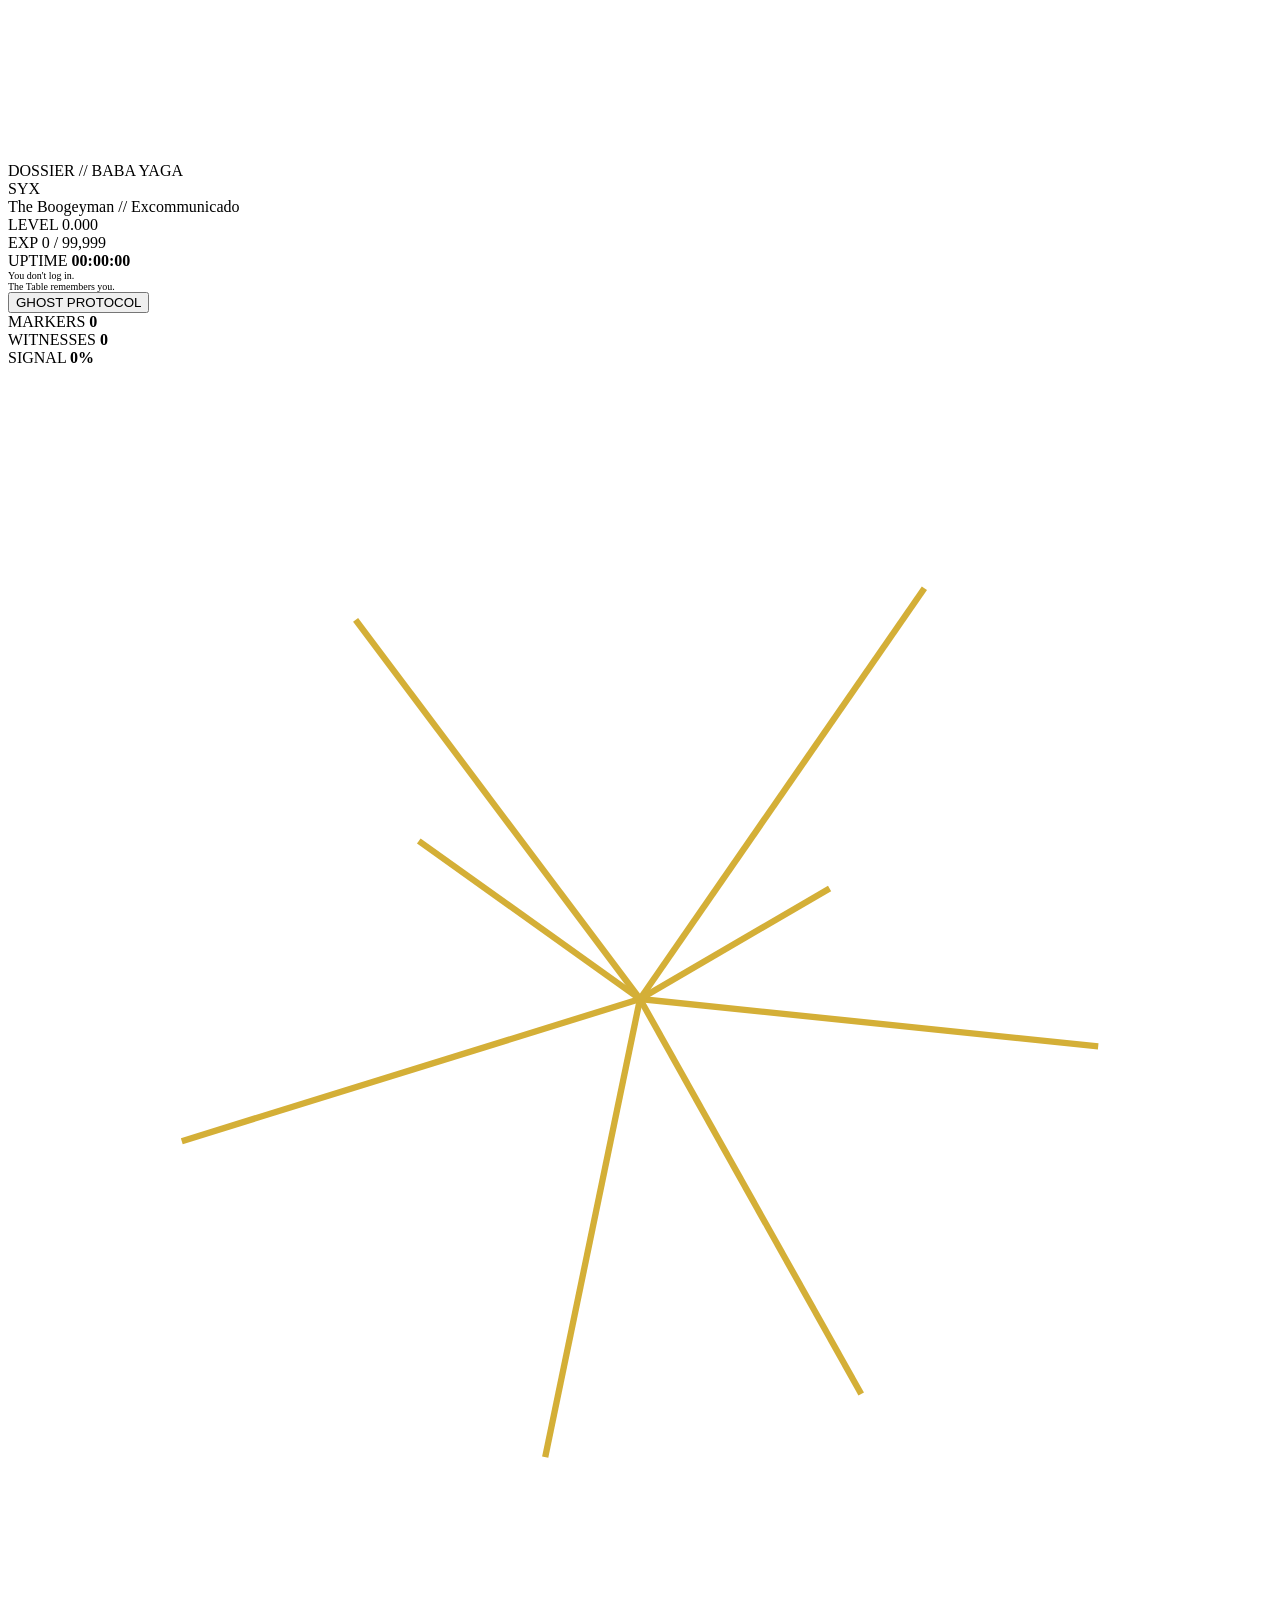
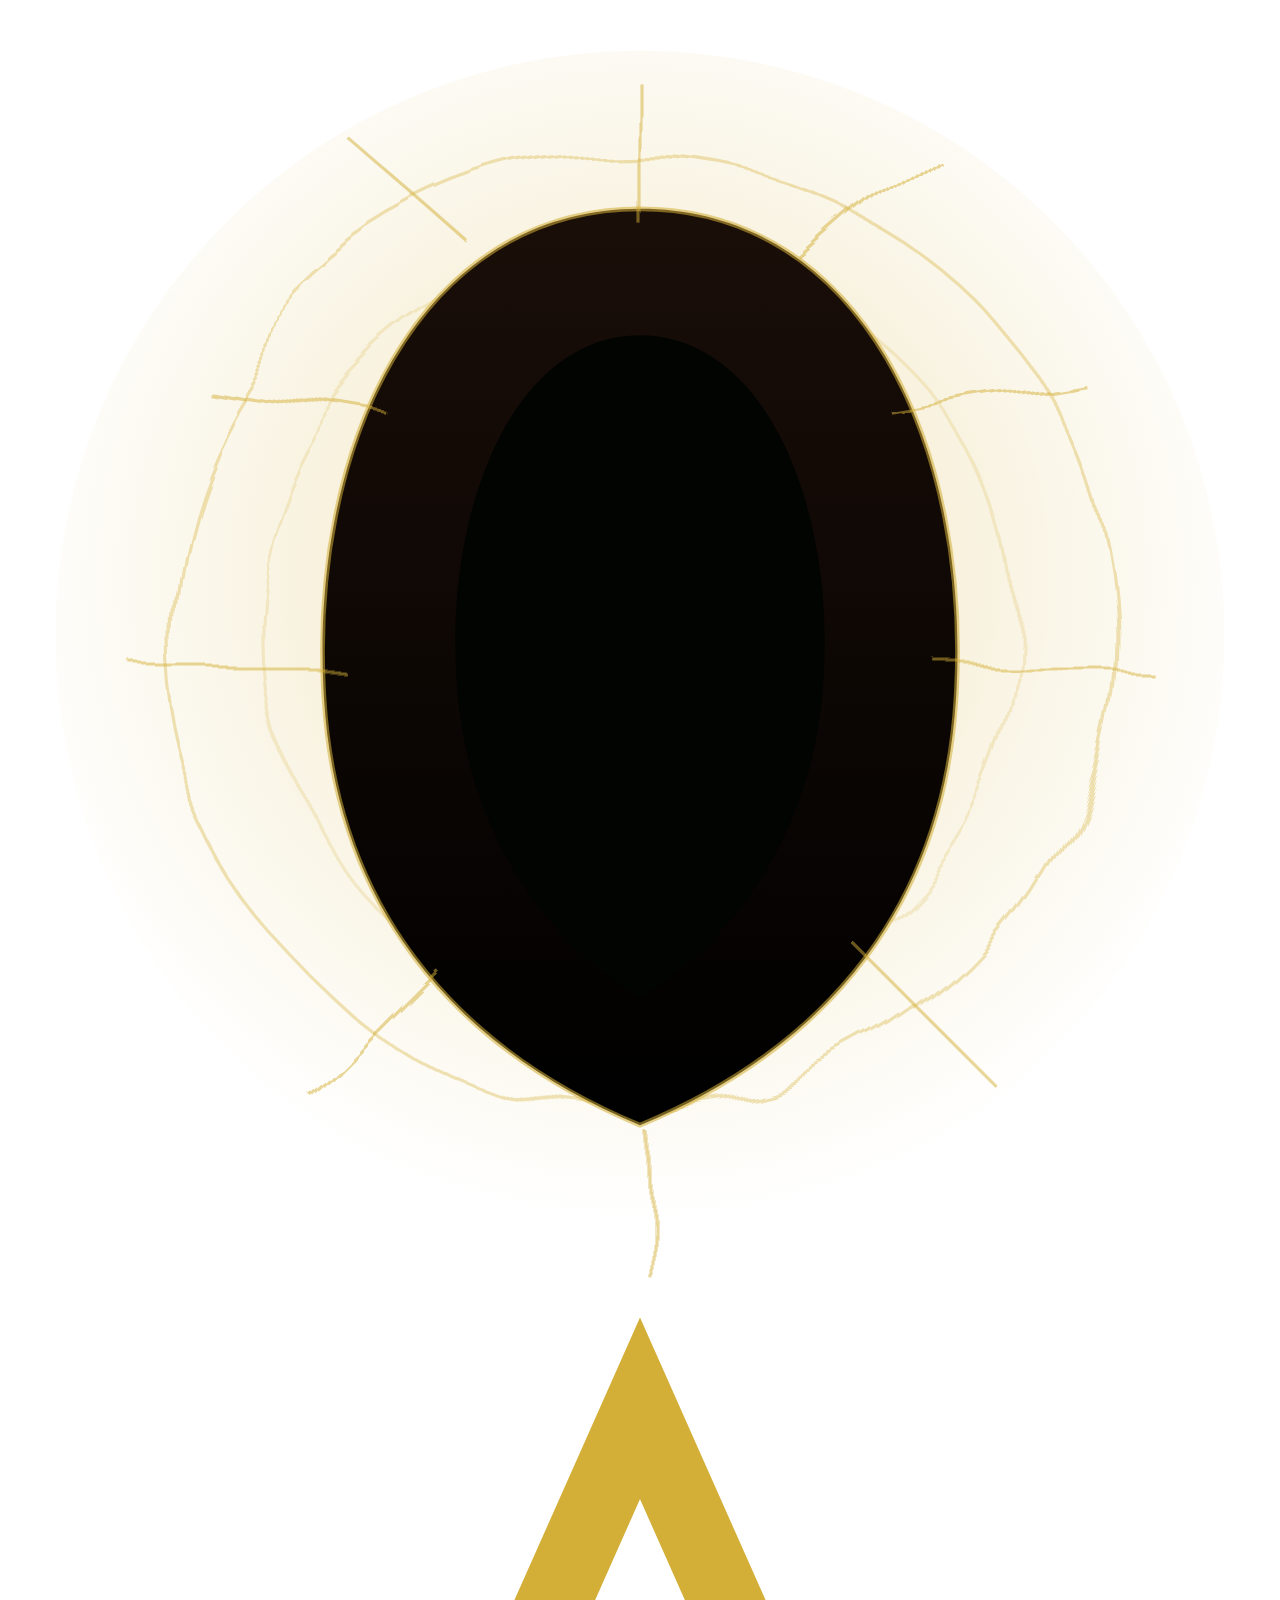
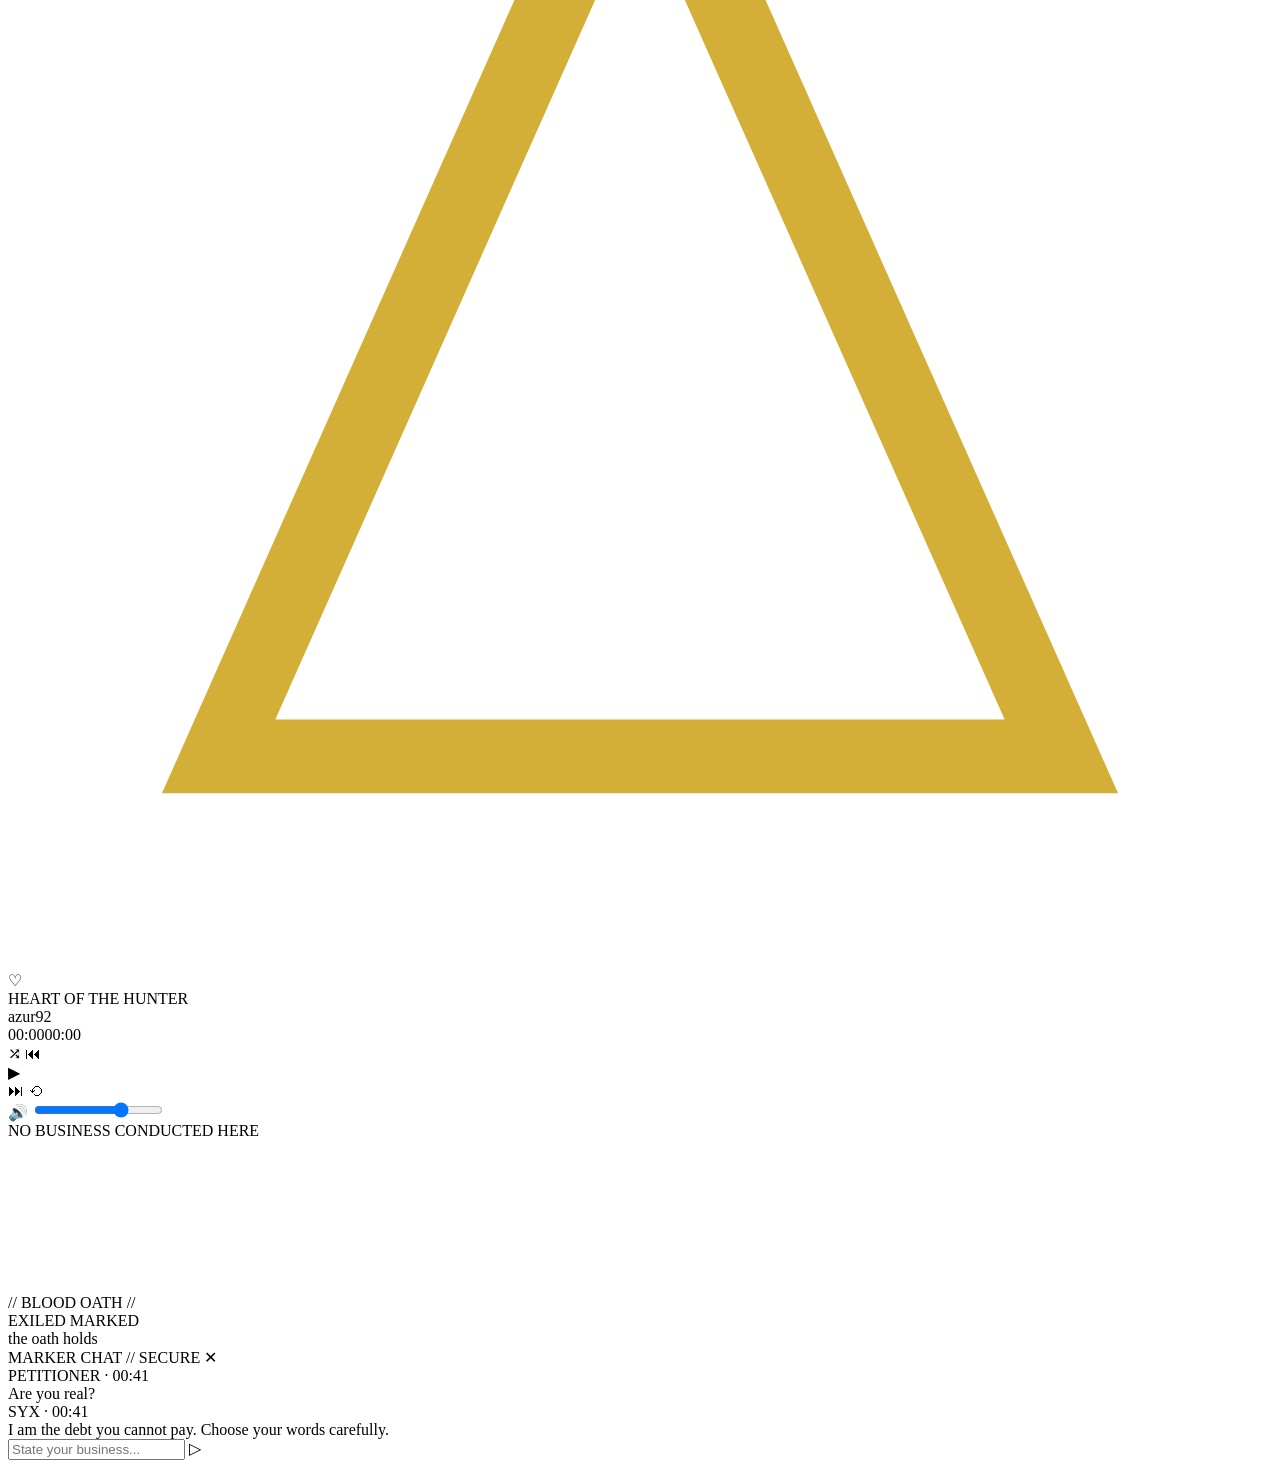
==== main.html @ 7120e0c6 "Add files via upload" ====
<!DOCTYPE html>
<html lang="en">
<head>
<meta charset="UTF-8">
<meta name="viewport" content="width=device-width, initial-scale=1.0">
<title>SYX // House of Baba Yaga</title>
<link href="https://fonts.googleapis.com/css2?family=Cinzel+Decorative:wght@400;700;900&family=Cinzel:wght@400;500;600;700&family=EB+Garamond:ital,wght@0,400;0,500;0,600;1,400&family=Share+Tech+Mono&display=swap" rel="stylesheet">
<link rel="stylesheet" href="css/style.css">
<link rel="stylesheet" href="css/animations.css">
</head>
<body>

<canvas id="bg-canvas"></canvas>
<canvas id="coin-canvas"></canvas>
<div class="vignette"></div>

<div class="stage">

  <div class="header-row stagger-in">
    <div class="stat-block left">
      <div class="eyebrow">DOSSIER // BABA YAGA</div>
      <div class="callsign">SYX</div>
      <div class="role">The Boogeyman // Excommunicado</div>
      <div class="level-label" id="levelLabel">LEVEL 0.000</div>
      <div class="level-bar"><div class="level-fill" id="levelFill" style="--fill:0%"></div></div>
      <div class="exp-label" id="expLabel">EXP 0 / 99,999</div>
    </div>

    <div style="width:1px;"></div>

    <div class="stat-block right">
      <div class="right-line">UPTIME <b id="uptimeVal">00:00:00</b></div>
      <div class="right-line flavor-line" style="color:var(--text-dim); font-size:10px;">You don't log in.<br>The Table remembers you.</div>
      <button class="ghost-btn" id="ghostProtocolBtn">GHOST PROTOCOL</button>
      <div class="stats-row">
        <div class="right-line">MARKERS <b id="uploadsVal">0</b></div>
        <div class="right-line">WITNESSES <b id="followersVal">0</b></div>
        <div class="right-line">SIGNAL <b id="signalVal">0%</b></div>
      </div>
    </div>
  </div>

  <div id="boom-flash"></div>
  <div id="glitch-overlay"></div>
  <div id="static-overlay"></div>
  <svg id="crack-overlay" class="crack-overlay" viewBox="0 0 400 400" preserveAspectRatio="xMidYMid slice">
    <g stroke="#D4AF37" stroke-width="2" fill="none">
      <path class="crack-path" d="M200,200 L110,80"/>
      <path class="crack-path" d="M200,200 L290,70"/>
      <path class="crack-path" d="M200,200 L345,215"/>
      <path class="crack-path" d="M200,200 L55,245"/>
      <path class="crack-path" d="M200,200 L170,345"/>
      <path class="crack-path" d="M200,200 L270,325"/>
      <path class="crack-path" d="M200,200 L130,150"/>
      <path class="crack-path" d="M200,200 L260,165"/>
    </g>
  </svg>
  <div id="ghost-quote" class="ghost-quote"></div>

  <div class="sigil-wrap">
    <div class="apex-mark"></div>
    <svg viewBox="0 0 400 400">
      <defs>
        <radialGradient id="glow" cx="50%" cy="45%" r="55%">
          <stop offset="0%" stop-color="#D4AF37" stop-opacity="0.55"/>
          <stop offset="45%" stop-color="#D4AF37" stop-opacity="0.18"/>
          <stop offset="100%" stop-color="#D4AF37" stop-opacity="0"/>
        </radialGradient>
        <linearGradient id="hoodfade" x1="0" y1="0" x2="0" y2="1">
          <stop offset="0%" stop-color="#1a0e08"/>
          <stop offset="100%" stop-color="#000000"/>
        </linearGradient>
        <filter id="spiky">
          <feTurbulence type="fractalNoise" baseFrequency="0.012" numOctaves="3" seed="7" result="turb"/>
          <feDisplacementMap in="SourceGraphic" in2="turb" scale="26"/>
        </filter>
      </defs>
      <circle cx="200" cy="190" r="185" fill="url(#glow)"/>
      <circle cx="200" cy="190" r="150" fill="none" stroke="#D4AF37" stroke-opacity="0.35" filter="url(#spiky)"/>
      <circle cx="200" cy="190" r="120" fill="none" stroke="#D4AF37" stroke-opacity="0.2" filter="url(#spiky)"/>
      <path d="M200 55 C130 55 95 130 100 210 C104 275 140 320 200 345 C260 320 296 275 300 210 C305 130 270 55 200 55 Z"
            fill="url(#hoodfade)" stroke="#D4AF37" stroke-opacity="0.55" stroke-width="1.5"/>
      <path d="M200 95 C160 95 138 150 142 205 C145 250 168 285 200 305 C232 285 255 250 258 205 C262 150 240 95 200 95 Z"
            fill="#020402"/>
      <g stroke="#D4AF37" stroke-opacity="0.5" stroke-width="1" filter="url(#spiky)">
        <line x1="200" y1="60" x2="200" y2="15"/>
        <line x1="150" y1="70" x2="110" y2="35"/>
        <line x1="250" y1="70" x2="290" y2="35"/>
        <line x1="120" y1="120" x2="60" y2="110"/>
        <line x1="280" y1="120" x2="340" y2="110"/>
        <line x1="105" y1="200" x2="40" y2="200"/>
        <line x1="295" y1="200" x2="360" y2="200"/>
        <line x1="130" y1="290" x2="90" y2="330"/>
        <line x1="270" y1="290" x2="310" y2="330"/>
        <line x1="200" y1="345" x2="200" y2="390"/>
      </g>
    </svg>
    <img class="avatar-img" src="img/avatar.gif" alt="avatar" onerror="this.style.display='none'">
  </div>

  <div class="main-grid">

    <div class="player-col">
      <div class="panel player">
        <div class="art">
          <svg viewBox="0 0 24 24" fill="none" stroke="#D4AF37" stroke-width="1.4"><path d="M12 2 L20 20 L4 20 Z"/></svg>
        </div>
        <div>
          <span class="heart">♡</span>
          <div class="track-title">HEART OF THE HUNTER</div>
          <div class="track-sub">azur92</div>
        </div>
        <div class="wave" id="wave"></div>
        <div class="times"><span id="curTime">00:00</span><span id="durTime">00:00</span></div>
        <div class="controls">
          <span class="side" id="shuffleBtn">⤮</span>
          <span class="side" id="prevBtn">⏮</span>
          <div class="play-btn">▶</div>
          <span class="side" id="nextBtn">⏭</span>
          <span class="side" id="repeatBtn">⟲</span>
        </div>
        <div class="volume-row">
          <span class="vol-icon" id="volIcon">🔊</span>
          <input type="range" id="volumeSlider" min="0" max="100" value="70">
        </div>
      </div>
    </div>

    <div class="chat-col"></div>
    <div class="toggle-col"></div>

  </div>

  <footer class="system-line">NO BUSINESS CONDUCTED HERE</footer>

</div>

<!-- V-Bot (bottom-left, click to open chat) -->
<div id="vbot-wrap"><canvas id="vbot-canvas"></canvas></div>

<!-- Day/Night VFX switch (bottom-right, circular to mirror the V-Bot) -->
<!-- Blood Oath — day/night VFX toggle, tendril-slider styled -->
<div class="venom-toggle-panel">
  <div class="venom-toggle-title">// BLOOD OATH //</div>
  <div class="venom-track" id="venomTrack">
    <span class="venom-end" data-mode="offline">EXILED</span>
    <span class="venom-end" data-mode="online">MARKED</span>
    <div class="venom-thumb" id="venomThumb">
      <span class="tendril t1"></span>
      <span class="tendril t2"></span>
      <span class="tendril t3"></span>
      <span class="thumb-core"></span>
    </div>
  </div>
  <div class="venom-sub" id="venomSub">the oath holds</div>
</div>

<!-- Ghost Chat modal -->
<div id="chat-modal">
  <div class="panel chat">
    <div class="chat-head">
      <span>MARKER CHAT // SECURE</span>
      <span>
        <span class="x" id="chatClose">✕</span>
      </span>
    </div>
    <div class="chat-body" id="chatBody">
      <div class="msg">
        <div class="who"><span class="dot"></span>PETITIONER · 00:41</div>
        <div class="bubble">Are you real?</div>
      </div>
      <div class="msg self">
        <div class="who"><span class="dot"></span>SYX · 00:41</div>
        <div class="bubble">I am the debt you cannot pay. Choose your words carefully.</div>
      </div>
    </div>
    <div class="chat-input">
      <input type="text" id="chatInput" placeholder="State your business...">
      <span class="send" id="chatSend">▷</span>
    </div>
  </div>
</div>

<script src="https://cdnjs.cloudflare.com/ajax/libs/three.js/r128/three.min.js"></script>
<script src="js/particles-bg.js"></script>
<script src="js/bg-coin.js"></script>
<script src="js/main.js"></script>

</body>
</html>
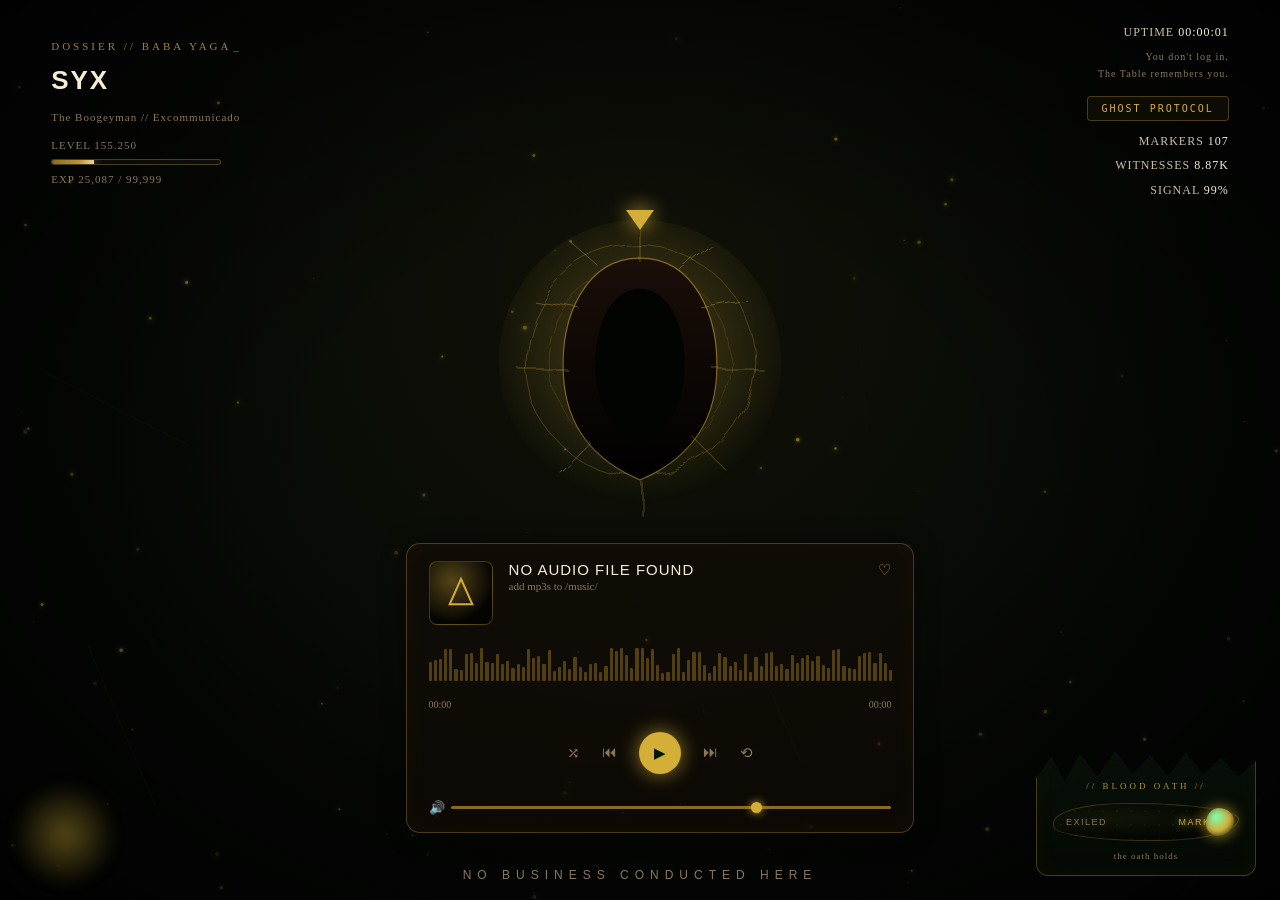
==== commit 0243ae9b: "Add external scripts for functionality" ====
--- a/main.html
+++ b/main.html
@@ -181,6 +181,7 @@
   </div>
 </div>
 
+<script src="js/no-peek.js"></script>
 <script src="https://cdnjs.cloudflare.com/ajax/libs/three.js/r128/three.min.js"></script>
 <script src="js/particles-bg.js"></script>
 <script src="js/bg-coin.js"></script>
--- a/css/style.css
+++ b/css/style.css
@@ -0,0 +1,630 @@
+/* ============================================================
+   SYX // Baba Yaga Hub — Shared Styles
+   Used by both index.html and main.html
+   ============================================================ */
+
+:root{
+  --abyss:#070503;
+  --symbiote:#1c140c;
+  --vein:#ede0c0;
+  --toxic:#D4AF37;
+  --toxic-dim:#8a6a1e;
+  --riot:#9c1218;
+  --ghost:#f5ecd6;
+  --text:#cdbfa0;
+  --text-dim:#8a7859;
+  --panel:rgba(20,14,8,0.55);
+  --panel-border:rgba(212,175,55,0.30);
+}
+
+*{ margin:0; padding:0; box-sizing:border-box; }
+
+html,body{
+  background:var(--abyss);
+  color:var(--text);
+  font-family:'EB Garamond', 'Share Tech Mono', serif;
+  width:100%;
+}
+
+a{ color:inherit; }
+
+::selection{ background:var(--toxic); color:#001a00; }
+
+::-webkit-scrollbar{ width:8px; }
+::-webkit-scrollbar-track{ background:var(--abyss); }
+::-webkit-scrollbar-thumb{ background:var(--toxic-dim); border-radius:4px; }
+
+.panel{
+  background:var(--panel);
+  border:1px solid var(--panel-border);
+  border-radius:14px;
+  backdrop-filter:blur(6px);
+  box-shadow:0 0 24px rgba(0,0,0,0.4), inset 0 0 30px rgba(212,175,55,0.03);
+}
+
+.eyebrow{ color:var(--toxic); opacity:0.75; font-size:11px; letter-spacing:3px; }
+
+/* ---------- shared bg canvas ---------- */
+#bg-canvas{ position:fixed; inset:0; z-index:0; }
+#coin-canvas{ position:fixed; inset:0; z-index:0; pointer-events:none; transition:opacity 1.2s ease; }
+.vignette{
+  position:fixed; inset:0; z-index:1; pointer-events:none;
+  background:radial-gradient(ellipse at center, transparent 35%, rgba(0,0,0,0.55) 78%, rgba(0,0,0,0.85) 100%);
+}
+
+/* ============================================================
+   MAIN HUB LAYOUT
+   ============================================================ */
+html, body{ height:100%; }
+body{ overflow:hidden; }
+.stage{
+  position:relative; z-index:2;
+  height:100vh; height:100dvh;
+  display:flex; flex-direction:column;
+  align-items:center;
+  justify-content:space-between;
+  padding:clamp(10px,2.4vh,30px) 4vw clamp(10px,2vh,24px);
+  overflow:hidden;
+}
+
+.header-row{
+  width:100%; max-width:1200px;
+  display:grid;
+  grid-template-columns:1fr auto 1fr;
+  align-items:center;
+  gap:24px;
+  margin-bottom:4px;
+  flex-shrink:0;
+}
+.stat-block{ font-size:12px; letter-spacing:1px; line-height:1.7; }
+.stat-block.left{ text-align:left; }
+.stat-block.right{ text-align:right; }
+.callsign{
+  font-family:'Cinzel Decorative', sans-serif; font-weight:900; font-size:26px;
+  color:var(--ghost); letter-spacing:2px;
+  margin:2px 0 6px;
+  animation:callsign-breathe 3.2s ease-in-out infinite;
+}
+@keyframes callsign-breathe{
+  0%,100%{ text-shadow:0 0 18px rgba(212,175,55,0.65); }
+  50%{ text-shadow:0 0 28px rgba(212,175,55,0.95), 0 0 48px rgba(212,175,55,0.3); }
+}
+.eyebrow::after{
+  content:'_'; margin-left:2px;
+  animation:eyebrow-blink 1.1s steps(1) infinite;
+}
+@keyframes eyebrow-blink{ 0%,49%{ opacity:1; } 50%,100%{ opacity:0; } }
+.role{ color:var(--text-dim); font-size:11px; margin-bottom:10px; }
+.level-label{ font-size:11px; color:var(--text-dim); margin-bottom:4px; }
+.level-bar{
+  width:170px; height:6px; border:1px solid var(--panel-border);
+  background:rgba(255,255,255,0.03); border-radius:3px; overflow:hidden;
+  position:relative;
+}
+.stat-block.right .level-bar{ margin-left:auto; }
+.level-fill{
+  height:100%;
+  background:linear-gradient(90deg,var(--toxic-dim),var(--toxic));
+  box-shadow:0 0 10px var(--toxic);
+  position:relative;
+  transition:width 1s linear;
+}
+.level-fill::after{
+  content:'';
+  position:absolute; inset:0;
+  background:linear-gradient(110deg, transparent 30%, rgba(255,255,255,0.55) 48%, transparent 66%);
+  background-size:220% 100%;
+  animation:level-shimmer 2.6s ease-in-out infinite;
+}
+@keyframes level-shimmer{
+  0%{ background-position:180% 0; }
+  100%{ background-position:-40% 0; }
+}
+.level-fill.level-up{ animation:level-up-flash .9s ease; }
+@keyframes level-up-flash{
+  0%,100%{ box-shadow:0 0 10px var(--toxic); }
+  30%{ box-shadow:0 0 26px var(--toxic), 0 0 46px rgba(212,175,55,0.7); }
+}
+.exp-label{ font-size:11px; color:var(--text-dim); margin-top:5px; }
+.right-line{ margin-bottom:6px; }
+.right-line b{ color:var(--ghost); font-weight:normal; }
+.stats-row{ margin-top:10px; }
+.stats-row .right-line{ margin-bottom:4px; }
+.ghost-btn{
+  margin-top:8px; padding:6px 14px; font-size:10px; letter-spacing:2px;
+  border:1px solid var(--panel-border); color:var(--toxic);
+  background:rgba(212,175,55,0.05); border-radius:4px; cursor:pointer;
+  font-family:'Share Tech Mono', monospace;
+  transition:all .2s ease;
+  animation:ghost-btn-idle 2.8s ease-in-out infinite;
+}
+@keyframes ghost-btn-idle{
+  0%,100%{ box-shadow:0 0 0 rgba(212,175,55,0); }
+  50%{ box-shadow:0 0 10px rgba(212,175,55,0.35); }
+}
+.ghost-btn:hover{ background:rgba(212,175,55,0.15); box-shadow:0 0 14px rgba(212,175,55,0.4); animation-play-state:paused; }
+
+/* ---------- Ghost Protocol: boom flash + quote toast ---------- */
+#boom-flash{
+  position:fixed; inset:0; z-index:22; pointer-events:none;
+  background:radial-gradient(circle at 75% 12%, rgba(212,175,55,0.9), rgba(212,175,55,0.15) 40%, transparent 70%);
+  opacity:0;
+}
+#boom-flash.fire{ animation:boom-fire .5s ease-out; }
+@keyframes boom-fire{
+  0%{ opacity:0; }
+  15%{ opacity:1; }
+  100%{ opacity:0; }
+}
+.stage.shake{ animation:stage-shake .4s ease; }
+@keyframes stage-shake{
+  0%,100%{ transform:translate(0,0); }
+  20%{ transform:translate(-6px,2px); }
+  40%{ transform:translate(5px,-3px); }
+  60%{ transform:translate(-4px,-2px); }
+  80%{ transform:translate(3px,3px); }
+}
+
+/* ---------- variant 2: glitch bars ---------- */
+#glitch-overlay{
+  position:fixed; inset:0; z-index:22; pointer-events:none; opacity:0;
+  background:repeating-linear-gradient(0deg,
+    rgba(212,175,55,0.18) 0px, rgba(212,175,55,0.18) 2px,
+    transparent 2px, transparent 6px);
+  mix-blend-mode:screen;
+}
+#glitch-overlay.fire{ animation:glitch-fire 0.5s steps(6) both; }
+@keyframes glitch-fire{
+  0%{ opacity:0; transform:translateX(0); }
+  10%{ opacity:0.85; transform:translateX(-10px); }
+  20%{ opacity:0.5; transform:translateX(8px); }
+  30%{ opacity:0.9; transform:translateX(-5px); }
+  45%{ opacity:0.3; transform:translateX(10px); }
+  60%{ opacity:0.7; transform:translateX(-3px); }
+  80%{ opacity:0.25; transform:translateX(4px); }
+  100%{ opacity:0; transform:translateX(0); }
+}
+
+/* ---------- variant 3: static burst ---------- */
+#static-overlay{
+  position:fixed; inset:0; z-index:22; pointer-events:none; opacity:0;
+  background-image:url("data:image/svg+xml,%3Csvg xmlns='http://www.w3.org/2000/svg' width='120' height='120'%3E%3Cfilter id='n'%3E%3CfeTurbulence type='fractalNoise' baseFrequency='0.85' numOctaves='3' stitchTiles='stitch'/%3E%3C/filter%3E%3Crect width='100%25' height='100%25' filter='url(%23n)'/%3E%3C/svg%3E");
+  mix-blend-mode:overlay;
+}
+#static-overlay.fire{ animation:static-fire 0.45s steps(5) both; }
+@keyframes static-fire{
+  0%{ opacity:0; } 20%{ opacity:0.7; } 40%{ opacity:0.25; }
+  60%{ opacity:0.6; } 80%{ opacity:0.2; } 100%{ opacity:0; }
+}
+
+/* ---------- variant 4: crack lines ---------- */
+.crack-overlay{
+  position:fixed; inset:0; z-index:22; pointer-events:none; opacity:0;
+  width:100%; height:100%;
+}
+.crack-overlay.fire{ animation:crack-fade 0.7s ease-out forwards; }
+.crack-path{ stroke-dasharray:220; stroke-dashoffset:220; filter:drop-shadow(0 0 6px rgba(212,175,55,0.8)); }
+.crack-overlay.fire .crack-path{ animation:crack-draw 0.3s ease-out forwards; }
+@keyframes crack-draw{ to{ stroke-dashoffset:0; } }
+@keyframes crack-fade{ 0%{ opacity:1; } 55%{ opacity:1; } 100%{ opacity:0; } }
+.ghost-quote{
+  position:fixed; top:50%; left:50%; z-index:23;
+  transform:translate(-50%,-50%) scale(0.7);
+  max-width:min(86vw, 420px);
+  padding:20px 26px;
+  background:rgba(4,10,4,0.88);
+  border:1px solid var(--toxic);
+  border-radius:10px;
+  color:var(--ghost);
+  font-family:'Cinzel Decorative', sans-serif;
+  font-size:15px;
+  line-height:1.5;
+  text-align:center;
+  letter-spacing:0.5px;
+  box-shadow:0 0 40px rgba(212,175,55,0.55), inset 0 0 24px rgba(212,175,55,0.08);
+  opacity:0; pointer-events:none;
+  clip-path:polygon(0 0,0 0,0 100%,0 100%);
+}
+.ghost-quote.show{
+  animation:ghost-quote-in .45s cubic-bezier(.2,1.4,.4,1) forwards;
+}
+.ghost-quote.hide{
+  animation:ghost-quote-out .35s ease forwards;
+}
+@keyframes ghost-quote-in{
+  0%{ opacity:0; transform:translate(-50%,-50%) scale(0.7); clip-path:polygon(0 0,0 0,0 100%,0 100%); }
+  60%{ opacity:1; transform:translate(-50%,-50%) scale(1.04); clip-path:polygon(0 0,100% 0,100% 100%,0 100%); }
+  100%{ opacity:1; transform:translate(-50%,-50%) scale(1); clip-path:polygon(0 0,100% 0,100% 100%,0 100%); }
+}
+@keyframes ghost-quote-out{
+  0%{ opacity:1; transform:translate(-50%,-50%) scale(1); }
+  100%{ opacity:0; transform:translate(-50%,-50%) scale(0.9); }
+}
+
+/* ---------- avatar / sigil ---------- */
+.sigil-wrap{
+  position:relative;
+  width:min(32vw, 34dvh, 340px); height:min(32vw, 34dvh, 340px);
+  display:flex; align-items:center; justify-content:center;
+  flex-shrink:0;
+}
+.sigil-wrap svg{ width:100%; height:100%; overflow:visible; }
+.sigil-wrap img.avatar-img{
+  position:absolute; width:56%; height:56%; object-fit:cover;
+  clip-path:polygon(50% 4%, 78% 14%, 92% 40%, 88% 68%, 68% 92%, 50% 100%, 32% 92%, 12% 68%, 8% 40%, 22% 14%);
+  animation:float-avatar 4.5s ease-in-out infinite;
+  filter:drop-shadow(0 0 18px rgba(212,175,55,0.6));
+}
+@keyframes float-avatar{ 0%,100%{ transform:translateY(0);} 50%{ transform:translateY(-8px);} }
+.apex-mark{
+  position:absolute; top:-6px; left:50%; transform:translateX(-50%);
+  width:0; height:0;
+  border-left:14px solid transparent; border-right:14px solid transparent;
+  border-top:20px solid var(--toxic);
+  filter:drop-shadow(0 0 10px var(--toxic));
+  animation:pulse-mark 3s ease-in-out infinite;
+}
+@keyframes pulse-mark{ 0%,100%{opacity:.7;} 50%{opacity:1;} }
+
+/* ---------- main grid ---------- */
+.main-grid{
+  width:100%; max-width:1200px;
+  display:grid;
+  grid-template-columns:340px 1fr 300px;
+  grid-template-rows:auto auto;
+  gap:clamp(8px,1.6vh,22px);
+  margin-top:clamp(6px,1.4vh,18px);
+  flex-shrink:1;
+  min-height:0;
+}
+.player-col{ grid-column:2; grid-row:1; display:flex; justify-content:center; }
+.chat-col{ grid-column:1; grid-row:2; align-self:end; }
+.toggle-col{ grid-column:3; grid-row:2; align-self:end; display:flex; justify-content:flex-end; gap:10px; }
+
+/* ---------- player ---------- */
+.player{
+  width:100%; max-width:560px; padding:clamp(10px,1.8vh,18px) 22px;
+  display:grid; grid-template-columns:64px 1fr; gap:16px;
+}
+.art{
+  width:64px; height:64px; border-radius:8px;
+  background:radial-gradient(circle at 35% 30%, rgba(212,175,55,0.35), rgba(0,0,0,0.6) 70%);
+  border:1px solid var(--panel-border);
+  display:flex; align-items:center; justify-content:center;
+  grid-row:1 / span 2;
+  perspective:200px;
+}
+.art svg{ width:34px; height:34px; transition:transform .3s ease; }
+.art.is-playing{ animation:art-glow 2.2s ease-in-out infinite; }
+.art.is-playing svg{ animation:coin-spin 3.6s linear infinite; }
+@keyframes art-glow{
+  0%,100%{ box-shadow:0 0 0 rgba(212,175,55,0); border-color:var(--panel-border); }
+  50%{ box-shadow:0 0 20px rgba(212,175,55,0.55); border-color:var(--toxic); }
+}
+@keyframes coin-spin{ from{ transform:rotateY(0deg); } to{ transform:rotateY(360deg); } }
+.track-title{ font-family:'Cinzel',sans-serif; font-size:15px; color:var(--ghost); letter-spacing:1px; }
+.track-sub{ font-size:11px; color:var(--text-dim); margin-top:2px; }
+.heart{ float:right; color:var(--toxic); opacity:.8; font-size:15px; cursor:pointer; }
+.heart.on{ text-shadow:0 0 8px var(--toxic); }
+.wave{
+  grid-column:1 / span 2;
+  display:flex; align-items:flex-end; gap:2px; height:34px; margin-top:6px; cursor:pointer;
+}
+.wave span{ flex:1; background:var(--toxic-dim); opacity:.55; border-radius:1px; transition:opacity .15s; }
+.wave span.played{ background:var(--toxic); opacity:1; box-shadow:0 0 4px var(--toxic); }
+.times{
+  grid-column:1 / span 2;
+  display:flex; justify-content:space-between; font-size:10px; color:var(--text-dim);
+  margin-top:2px;
+}
+.controls{
+  grid-column:1 / span 2;
+  display:flex; align-items:center; justify-content:center; gap:22px; margin-top:6px;
+}
+.controls .side{ color:var(--text-dim); font-size:15px; cursor:pointer; transition:color .15s; }
+.controls .side:hover, .controls .side.active{ color:var(--toxic); }
+.play-btn{
+  width:42px; height:42px; border-radius:50%;
+  background:var(--toxic); color:#00170a;
+  display:flex; align-items:center; justify-content:center;
+  font-size:15px; cursor:pointer;
+  box-shadow:0 0 20px rgba(212,175,55,0.7);
+}
+.play-btn.is-playing{ animation:play-pulse 1.7s ease-in-out infinite; }
+@keyframes play-pulse{
+  0%,100%{ box-shadow:0 0 20px rgba(212,175,55,0.7); }
+  50%{ box-shadow:0 0 34px rgba(212,175,55,0.95), 0 0 55px rgba(212,175,55,0.35); }
+}
+.marquee-wrap{ overflow:hidden; white-space:nowrap; }
+
+.volume-row{
+  grid-column:1 / span 2;
+  display:flex; align-items:center; gap:8px; margin-top:10px;
+}
+.volume-row .vol-icon{ color:var(--text-dim); font-size:13px; width:14px; text-align:center; }
+.volume-row input[type="range"]{
+  -webkit-appearance:none; appearance:none;
+  flex:1; height:3px; border-radius:2px;
+  background:var(--toxic-dim); outline:none; cursor:pointer;
+}
+.volume-row input[type="range"]::-webkit-slider-thumb{
+  -webkit-appearance:none; width:11px; height:11px; border-radius:50%;
+  background:var(--toxic); box-shadow:0 0 8px var(--toxic); cursor:pointer;
+}
+.volume-row input[type="range"]::-moz-range-thumb{
+  width:11px; height:11px; border-radius:50%; border:none;
+  background:var(--toxic); box-shadow:0 0 8px var(--toxic); cursor:pointer;
+}
+
+/* ---------- chat ---------- */
+.chat{ width:300px; padding:12px 14px; font-size:12px; }
+.chat-head{
+  display:flex; justify-content:space-between; align-items:center;
+  font-size:10px; letter-spacing:2px; color:var(--toxic); opacity:.85;
+  margin-bottom:8px; cursor:default;
+}
+.chat-head .x{ cursor:pointer; }
+.chat-body{ display:flex; flex-direction:column; gap:8px; margin-bottom:10px; max-height:220px; overflow-y:auto; }
+.msg{ max-width:92%; }
+.msg .who{ font-size:10px; color:var(--text-dim); margin-bottom:2px; }
+.msg .who .dot{ display:inline-block; width:6px; height:6px; border-radius:50%; background:var(--toxic); margin-right:5px; box-shadow:0 0 6px var(--toxic); }
+.msg.self .who .dot{ background:#fff; box-shadow:none; }
+.msg .bubble{ color:var(--text); line-height:1.4; }
+.msg.self .bubble{ color:var(--ghost); }
+.msg.typing .bubble{ color:var(--text-dim); font-style:italic; }
+.chat-input{ display:flex; align-items:center; gap:8px; border-top:1px solid var(--panel-border); padding-top:8px; }
+.chat-input input{ flex:1; background:none; border:none; outline:none; color:var(--text); font-family:inherit; font-size:12px; }
+.chat-input input::placeholder{ color:var(--text-dim); }
+.chat-input .send{ color:var(--toxic); cursor:pointer; }
+
+/* ---------- Blood Oath: tendril-slider toggle ---------- */
+.venom-toggle-panel{
+  position:fixed; bottom:24px; right:24px; z-index:8;
+  width:220px; padding:20px 16px 14px;
+  background:linear-gradient(180deg, rgba(10,20,10,0.75), rgba(4,10,4,0.85));
+  border:1px solid var(--panel-border);
+  border-top:none;
+  border-radius:0 0 12px 12px;
+  backdrop-filter:blur(6px);
+  box-shadow:0 10px 30px rgba(0,0,0,0.5), inset 0 0 24px rgba(212,175,55,0.04);
+  /* jagged "torn membrane" top edge instead of a flat corner */
+  clip-path:polygon(
+    0% 22%, 7% 4%, 13% 24%, 20% 2%, 28% 20%, 36% 0%, 44% 18%,
+    52% 3%, 60% 20%, 68% 1%, 76% 18%, 84% 5%, 92% 20%, 100% 8%,
+    100% 100%, 0% 100%
+  );
+}
+.venom-toggle-title{
+  text-align:center; font-size:9px; letter-spacing:3px; color:var(--toxic);
+  opacity:0.8; margin:10px 0 12px;
+}
+.venom-track{
+  position:relative;
+  height:38px; border-radius:40% 60% 45% 55% / 55% 45% 60% 40%;
+  background:radial-gradient(ellipse at 30% 40%, rgba(212,175,55,0.06), rgba(0,0,0,0.4) 70%);
+  border:1px solid rgba(212,175,55,0.25);
+  display:flex; align-items:center; justify-content:space-between;
+  padding:0 12px; cursor:pointer; overflow:visible;
+}
+.venom-track::before{
+  content:''; position:absolute; inset:0; border-radius:inherit;
+  background-image:radial-gradient(circle, rgba(212,175,55,0.12) 1px, transparent 1.5px);
+  background-size:14px 14px;
+  animation:venom-bubble 6s linear infinite;
+  opacity:0.5; pointer-events:none;
+}
+@keyframes venom-bubble{ from{ background-position:0 0; } to{ background-position:-140px 0; } }
+.venom-end{
+  font-family:'Cinzel', sans-serif; font-size:9px; letter-spacing:1.5px;
+  color:var(--text-dim); z-index:2; transition:color .3s ease, text-shadow .3s ease;
+}
+.venom-end.active{ color:var(--toxic); text-shadow:0 0 8px var(--toxic); }
+.venom-thumb{
+  position:absolute; top:50%; left:4px;
+  width:28px; height:28px;
+  transform:translate(0,-50%);
+  transition:left .5s cubic-bezier(.65,-0.15,.35,1.15);
+  z-index:3;
+}
+.venom-thumb.on{ left:calc(100% - 32px); }
+.thumb-core{
+  position:absolute; inset:0; border-radius:45% 55% 60% 40% / 55% 45% 55% 45%;
+  background:radial-gradient(circle at 35% 30%, #7dffb0, var(--toxic) 55%, #0d3a08 100%);
+  box-shadow:0 0 14px rgba(212,175,55,0.85), inset 0 0 6px rgba(0,0,0,0.4);
+  animation:thumb-pulse 2.4s ease-in-out infinite;
+}
+@keyframes thumb-pulse{ 0%,100%{ filter:brightness(1); } 50%{ filter:brightness(1.25); } }
+.tendril{
+  position:absolute; width:2px; height:0; background:linear-gradient(var(--toxic), transparent);
+  border-radius:2px; top:100%; opacity:0; transform-origin:top center;
+}
+.venom-thumb.sliding .tendril{ animation:tendril-stretch .5s ease-out forwards; }
+.tendril.t1{ left:6px; animation-delay:0s; }
+.tendril.t2{ left:14px; animation-delay:.06s; }
+.tendril.t3{ left:22px; animation-delay:.12s; }
+@keyframes tendril-stretch{
+  0%{ height:0; opacity:0.9; }
+  60%{ height:16px; opacity:0.7; }
+  100%{ height:0; opacity:0; }
+}
+.venom-sub{
+  text-align:center; margin-top:10px; font-size:9px; letter-spacing:1px; color:var(--text-dim);
+}
+
+/* ---------- v-bot ---------- */
+#vbot-wrap{
+  position:fixed; bottom:26px; left:26px; z-index:8;
+  width:78px; height:78px; cursor:pointer;
+  transition:filter .4s ease, opacity .4s ease;
+}
+#vbot-wrap::before{
+  content:'';
+  position:absolute; inset:-16px;
+  border-radius:50%;
+  background:radial-gradient(circle, rgba(212,175,55,0.4), transparent 68%);
+  filter:blur(7px);
+  z-index:-1;
+  animation:bot-glow-pulse 3.4s ease-in-out infinite;
+}
+@keyframes bot-glow-pulse{ 0%,100%{ opacity:0.55; } 50%{ opacity:1; } }
+#vbot-canvas{ width:100%; height:100%; }
+/* "no signal" state — no Groq key bonded, or last call failed */
+#vbot-wrap.no-signal{ filter:grayscale(0.3) brightness(0.8); animation:no-signal-flicker 2.6s ease-in-out infinite; }
+@keyframes no-signal-flicker{
+  0%,100%{ opacity:1; }
+  4%{ opacity:0.75; }
+  6%{ opacity:1; }
+  46%{ opacity:1; }
+  48%{ opacity:0.7; }
+  50%{ opacity:1; }
+}
+
+/* ---------- chat modal ---------- */
+#chat-modal{
+  position:fixed; z-index:9;
+  bottom:110px; left:26px;
+  width:320px; max-width:88vw;
+  transform-origin:bottom left;
+  transform:scale(0.85); opacity:0; pointer-events:none;
+  transition:transform .32s cubic-bezier(.2,1.4,.4,1), opacity .28s ease;
+}
+#chat-modal.open{ transform:scale(1); opacity:1; pointer-events:auto; }
+
+footer.system-line{
+  margin-top:clamp(6px,1.4vh,20px); text-align:center;
+  font-family:'Cinzel Decorative', sans-serif; font-size:clamp(9px,1.4vh,12px); letter-spacing:6px;
+  color:var(--text-dim);
+  flex-shrink:0;
+}
+
+/* ============================================================
+   RESPONSIVE
+   ============================================================ */
+@media (max-width:1024px){
+  .sigil-wrap{ width:min(38vw, 32dvh, 340px); height:min(38vw, 32dvh, 340px); }
+}
+
+/* ---------- short viewports (landscape phones, small laptops) ---------- */
+@media (max-height:760px){
+  .sigil-wrap{ width:min(30vw, 24dvh, 260px); height:min(30vw, 24dvh, 260px); }
+  .callsign{ font-size:20px; }
+  .role{ margin-bottom:6px; }
+  .level-bar{ height:5px; }
+  footer.system-line{ letter-spacing:3px; }
+}
+@media (max-height:560px){
+  .sigil-wrap{ display:none; } /* header + player + footer still tell the whole story */
+  footer.system-line{ display:none; }
+  #vbot-wrap{ width:68px; height:68px; bottom:22px; left:14px; }
+  .venom-toggle-panel{ bottom:12px; right:12px; padding:12px 10px 8px; }
+}
+
+@media (max-width:900px){
+  .stage{ padding:clamp(8px,2vh,24px) 5vw clamp(64px,12vh,110px); }
+  .main-grid{ grid-template-columns:1fr; gap:10px; }
+  .player-col,.chat-col{ grid-column:1; justify-content:center; }
+  .chat-col{ display:none; } /* ghost chat lives in the modal on small screens */
+  .header-row{ grid-template-columns:1fr; text-align:center; gap:8px; }
+  .stat-block.left,.stat-block.right{ text-align:center; }
+  .stat-block.right .level-bar{ margin:0 auto; }
+  .level-bar{ margin-left:auto; margin-right:auto; }
+  .stats-row{ display:flex; justify-content:center; flex-wrap:wrap; gap:4px 12px; margin-top:6px; }
+  .stats-row .right-line{ margin-bottom:0; }
+  .sigil-wrap{ width:min(42vw, 26dvh, 260px); height:min(42vw, 26dvh, 260px); margin-top:0; }
+  #chat-modal{ left:50%; right:auto; transform-origin:bottom center; transform:translateX(-50%) scale(0.85); }
+  #chat-modal.open{ transform:translateX(-50%) scale(1); }
+  #vbot-wrap{ width:64px; height:64px; left:14px; bottom:24px; }
+  .venom-toggle-panel{ right:14px; bottom:14px; width:180px; }
+}
+
+/* ---------- phone portrait: the real budget-critical bucket ---------- */
+@media (max-width:640px){
+  html,body{ height:100%; }
+  .stage{ padding:8px 4vw clamp(58px,11vh,90px); justify-content:flex-start; gap:clamp(6px,1.6vh,14px); }
+  .header-row{ gap:4px; margin-bottom:0; }
+  .eyebrow{ font-size:9px; }
+  .callsign{ font-size:clamp(17px,5.2vw,22px); margin:1px 0 3px; }
+  .role{ font-size:9px; margin-bottom:4px; }
+  .level-label{ font-size:9px; margin-bottom:3px; }
+  .level-bar{ height:5px; width:130px; }
+  .exp-label{ font-size:9px; margin-top:3px; }
+  .flavor-line{ display:none; } /* flavor copy — nice on desktop, not worth the vertical cost here */
+  .ghost-btn{ padding:5px 12px; font-size:9px; margin-top:4px; }
+  .right-line{ font-size:9px; margin-bottom:3px; }
+  .stats-row{ margin-top:5px; }
+  .sigil-wrap{ width:min(34vw, 20dvh, 170px); height:min(34vw, 20dvh, 170px); }
+  .main-grid{ margin-top:0; gap:8px; }
+  .player{ grid-template-columns:44px 1fr; padding:8px 14px; gap:12px; row-gap:6px; max-width:100%; }
+  .art{ width:44px; height:44px; }
+  .art svg{ width:24px; height:24px; }
+  .track-title{ font-size:13px; }
+  .track-sub{ font-size:10px; }
+  .wave{ height:26px; margin-top:2px; }
+  .times{ font-size:9px; }
+  .controls{ gap:14px; margin-top:2px; }
+  .play-btn{ width:38px; height:38px; font-size:13px; }
+  .controls .side{ font-size:13px; }
+  .volume-row{ margin-top:6px; }
+  .chat-modal-wrap{ width:92vw; }
+  #chat-modal{ width:90vw; bottom:82px; }
+  #vbot-wrap{ width:60px; height:60px; left:12px; bottom:26px; }
+  .venom-toggle-panel{ width:150px; padding:12px 10px 8px; right:10px; bottom:10px; }
+  .venom-toggle-title{ font-size:8px; margin:6px 0 8px; }
+  .venom-track{ height:30px; }
+  .venom-thumb{ width:22px; height:22px; }
+  .venom-thumb.on{ left:calc(100% - 26px); }
+  .venom-sub{ font-size:8px; margin-top:6px; }
+  footer.system-line{ display:none; } /* corner widgets + player already anchor the bottom; footer text is the first thing to go when space is tight */
+}
+
+@media (max-width:400px){
+  .sigil-wrap{ width:min(30vw, 18dvh, 140px); height:min(30vw, 18dvh, 140px); }
+  .header-row{ gap:6px; }
+  .stat-block{ font-size:10px; }
+  .level-bar{ width:110px; }
+  #vbot-wrap{ width:56px; height:56px; }
+  .venom-toggle-panel{ width:135px; }
+  .venom-end{ font-size:7px; }
+}
+
+/* ============================================================
+   INTRO PAGE (index.html)
+   ============================================================ */
+#scene-canvas{ position:fixed; inset:0; z-index:1; opacity:0; transition:opacity 2.2s ease; }
+#scene-canvas.visible{ opacity:1; }
+
+#veins{ position:fixed; inset:0; z-index:2; pointer-events:none; opacity:1; transition:opacity 1.6s ease 1.6s; }
+#veins.fade{ opacity:0; }
+.drip{
+  position:absolute; top:-10%;
+  width:2px; background:linear-gradient(180deg, transparent, var(--symbiote) 20%, #000 90%);
+  border-radius:2px;
+  animation-name:drip-fall;
+  animation-timing-function:cubic-bezier(.55,0,.85,.35);
+  animation-fill-mode:forwards;
+}
+@keyframes drip-fall{ 0%{ height:0; top:-5%; } 100%{ height:120%; top:0%; } }
+
+#textLayer{
+  position:fixed; left:0; right:0; bottom:14%; z-index:3; text-align:center;
+  opacity:0; pointer-events:none; transition:opacity 1.4s ease;
+}
+#textLayer.show{ opacity:1; }
+#headline{
+  font-family:'Cinzel Decorative', sans-serif; font-weight:900;
+  font-size:clamp(18px, 3.4vw, 40px); letter-spacing:6px; color:var(--toxic);
+  text-shadow:0 0 22px rgba(212,175,55,0.75), 0 0 60px rgba(212,175,55,0.35);
+}
+#subtext{ margin-top:16px; font-size:12px; letter-spacing:4px; color:var(--text); opacity:0.75; animation:blink-sub 2.2s ease-in-out infinite; }
+@keyframes blink-sub{ 0%,100%{opacity:.35;} 50%{opacity:.85;} }
+
+#flash{ position:fixed; inset:0; z-index:5; pointer-events:none; background:var(--toxic); opacity:0; }
+#flash.hit{ animation:flash-burst 0.85s ease-out forwards; }
+@keyframes flash-burst{ 0%{ opacity:0; } 12%{ opacity:0.9; } 100%{ opacity:0; } }
+
+.noise-overlay{
+  position:fixed; inset:0; z-index:4; pointer-events:none; opacity:0.03;
+  background-image:url("data:image/svg+xml,%3Csvg xmlns='http://www.w3.org/2000/svg' width='100' height='100'%3E%3Cfilter id='n'%3E%3CfeTurbulence type='fractalNoise' baseFrequency='0.9' numOctaves='2' stitchTiles='stitch'/%3E%3C/filter%3E%3Crect width='100%25' height='100%25' filter='url(%23n)'/%3E%3C/svg%3E");
+}
+
+body.intro-body{ width:100%; height:100%; overflow:hidden; cursor:pointer; }
--- a/css/animations.css
+++ b/css/animations.css
@@ -0,0 +1,85 @@
+/* ============================================================
+   SYX // Entry stagger + micro-interaction helpers
+   ============================================================ */
+
+@keyframes fade-up{
+  from{ opacity:0; transform:translateY(14px); }
+  to{ opacity:1; transform:translateY(0); }
+}
+
+.stagger-in > *{
+  opacity:0;
+  animation:fade-up .7s ease forwards;
+}
+.stagger-in > *:nth-child(1){ animation-delay:.05s; }
+.stagger-in > *:nth-child(2){ animation-delay:.15s; }
+.stagger-in > *:nth-child(3){ animation-delay:.25s; }
+.stagger-in > *:nth-child(4){ animation-delay:.35s; }
+.stagger-in > *:nth-child(5){ animation-delay:.45s; }
+
+/* ---------- page entrance choreography (main.html) ---------- */
+.sigil-wrap{ opacity:0; animation:sigil-in 1s ease .15s forwards; }
+@keyframes sigil-in{
+  from{ opacity:0; transform:scale(0.9); }
+  to{ opacity:1; transform:scale(1); }
+}
+.main-grid{ opacity:0; animation:fade-up .8s ease .4s forwards; }
+#vbot-wrap{ opacity:0; animation:fade-up .7s ease .55s forwards; }
+.venom-toggle-panel{ opacity:0; animation:fade-up .7s ease .6s forwards; }
+footer.system-line{ opacity:0; animation:fade-up .8s ease .7s forwards; }
+
+/* ---------- panel hover lift ---------- */
+.panel{ transition:transform .25s ease, box-shadow .25s ease, border-color .25s ease; }
+.panel:hover{
+  transform:translateY(-3px);
+  border-color:rgba(212,175,55,0.55);
+  box-shadow:0 6px 28px rgba(0,0,0,0.5), 0 0 22px rgba(212,175,55,0.18), inset 0 0 30px rgba(212,175,55,0.05);
+}
+
+/* Level bar fill is now driven live from js/main.js (real elapsed time since
+   deploy), smoothed by the `transition:width` on .level-fill in style.css —
+   see the shimmer sweep + level-up flash defined there instead of a fixed
+   one-shot grow-in. */
+
+/* ---------- waveform idle breathing while paused ---------- */
+.wave.idle span{ animation:wave-breathe 2.6s ease-in-out infinite; }
+.wave.idle span:nth-child(3n){ animation-delay:.2s; }
+.wave.idle span:nth-child(5n){ animation-delay:.45s; }
+@keyframes wave-breathe{ 0%,100%{ opacity:.4; } 50%{ opacity:.7; } }
+
+/* ---------- track title crossfade ---------- */
+.track-title, .track-sub{ transition:opacity .25s ease, transform .25s ease; }
+.track-swap .track-title, .track-swap .track-sub{ opacity:0; transform:translateY(4px); }
+
+/* Symbiote State toggle's click feedback is the tendril-stretch animation
+   defined in style.css (.venom-thumb.sliding .tendril) — the thumb sliding
+   across the track plus tendrils snapping is the feedback, no separate
+   pulse ring needed here. */
+
+@keyframes tendril-peel{
+  0%{ clip-path:polygon(0 0,0 0,0 100%,0 100%); }
+  100%{ clip-path:polygon(0 0,100% 0,100% 100%,0 100%); }
+}
+#chat-modal.open .panel{
+  animation:tendril-peel .38s ease forwards;
+}
+
+@keyframes bot-blink{
+  0%,92%,100%{ opacity:1; }
+  95%{ opacity:0.1; }
+}
+
+/* V-Bot "no signal" eye flicker is driven from JS (main.js initBot / setBotSignal)
+   by randomizing eye emissive + the CSS opacity flicker on #vbot-wrap.no-signal
+   defined in style.css — kept together here as one visual system. */
+
+@keyframes spark{
+  0%{ box-shadow:0 0 0 0 rgba(179,20,28,0); }
+  50%{ box-shadow:0 0 12px 2px rgba(179,20,28,0.55); }
+  100%{ box-shadow:0 0 0 0 rgba(179,20,28,0); }
+}
+.ghost-btn:active{ animation:spark .3s ease; }
+
+@media (prefers-reduced-motion: reduce){
+  *{ animation-duration:0.001ms !important; animation-iteration-count:1 !important; transition-duration:0.001ms !important; }
+}
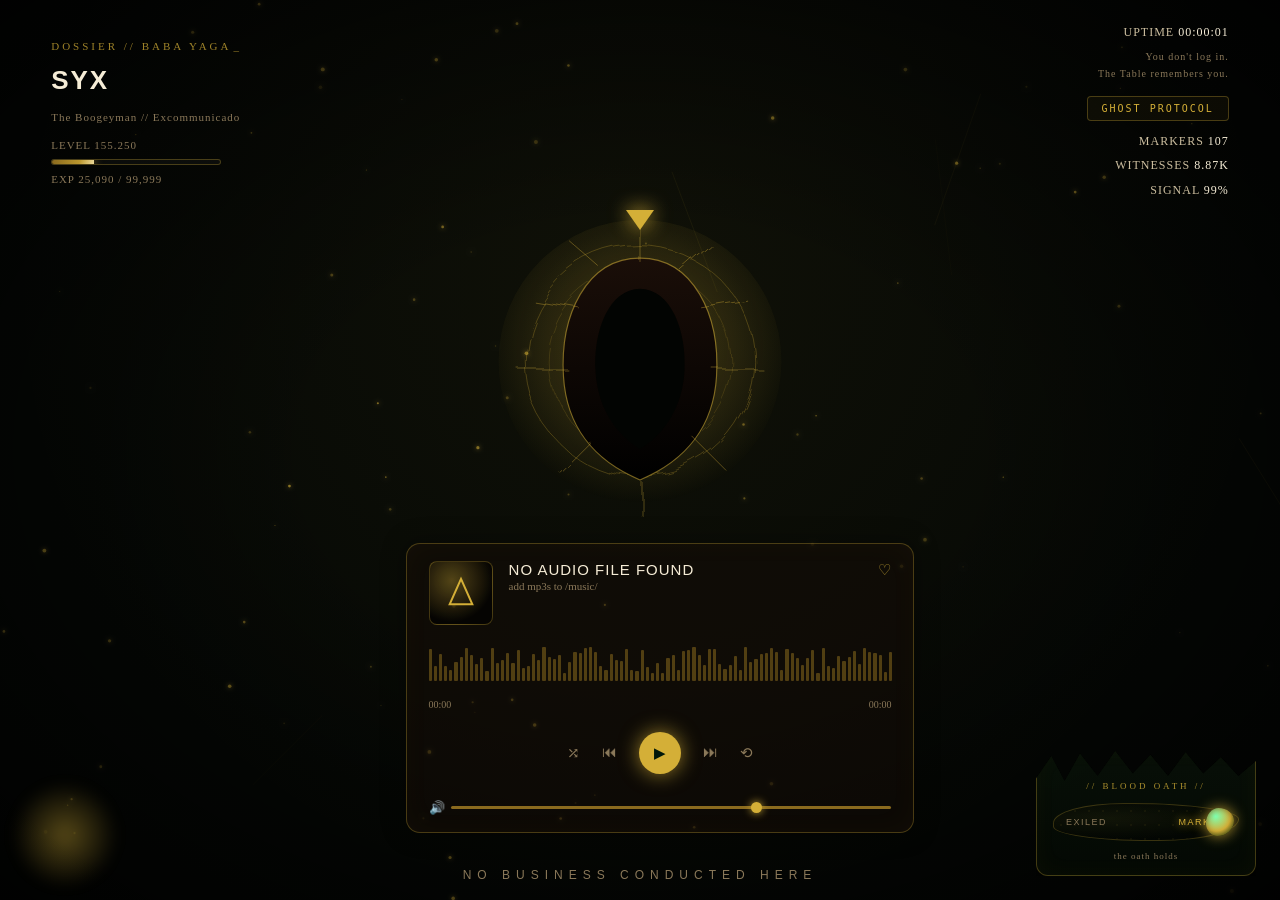
==== commit 51b50551: "Update main.html" ====
--- a/main.html
+++ b/main.html
@@ -108,7 +108,7 @@
         <div>
           <span class="heart">♡</span>
           <div class="track-title">HEART OF THE HUNTER</div>
-          <div class="track-sub">azur92</div>
+          <div class="track-sub">babaYaga</div>
         </div>
         <div class="wave" id="wave"></div>
         <div class="times"><span id="curTime">00:00</span><span id="durTime">00:00</span></div>
